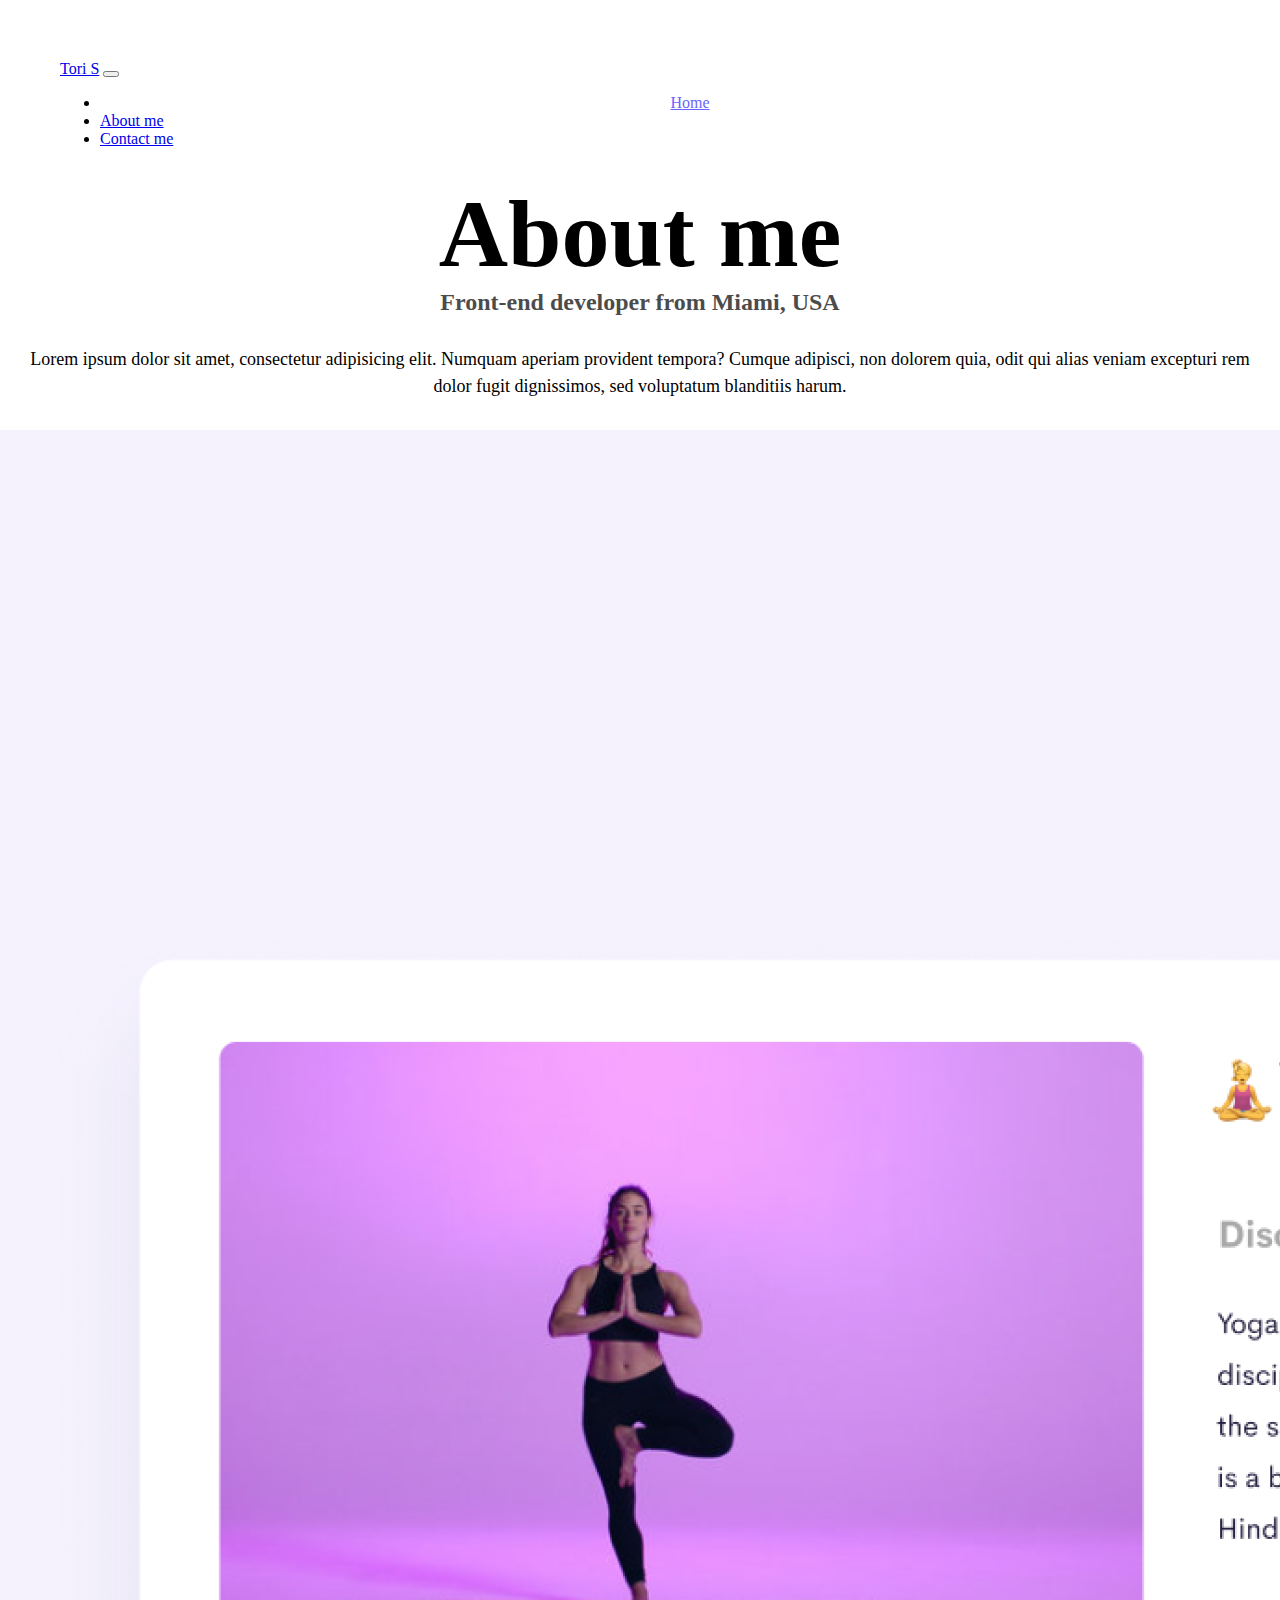
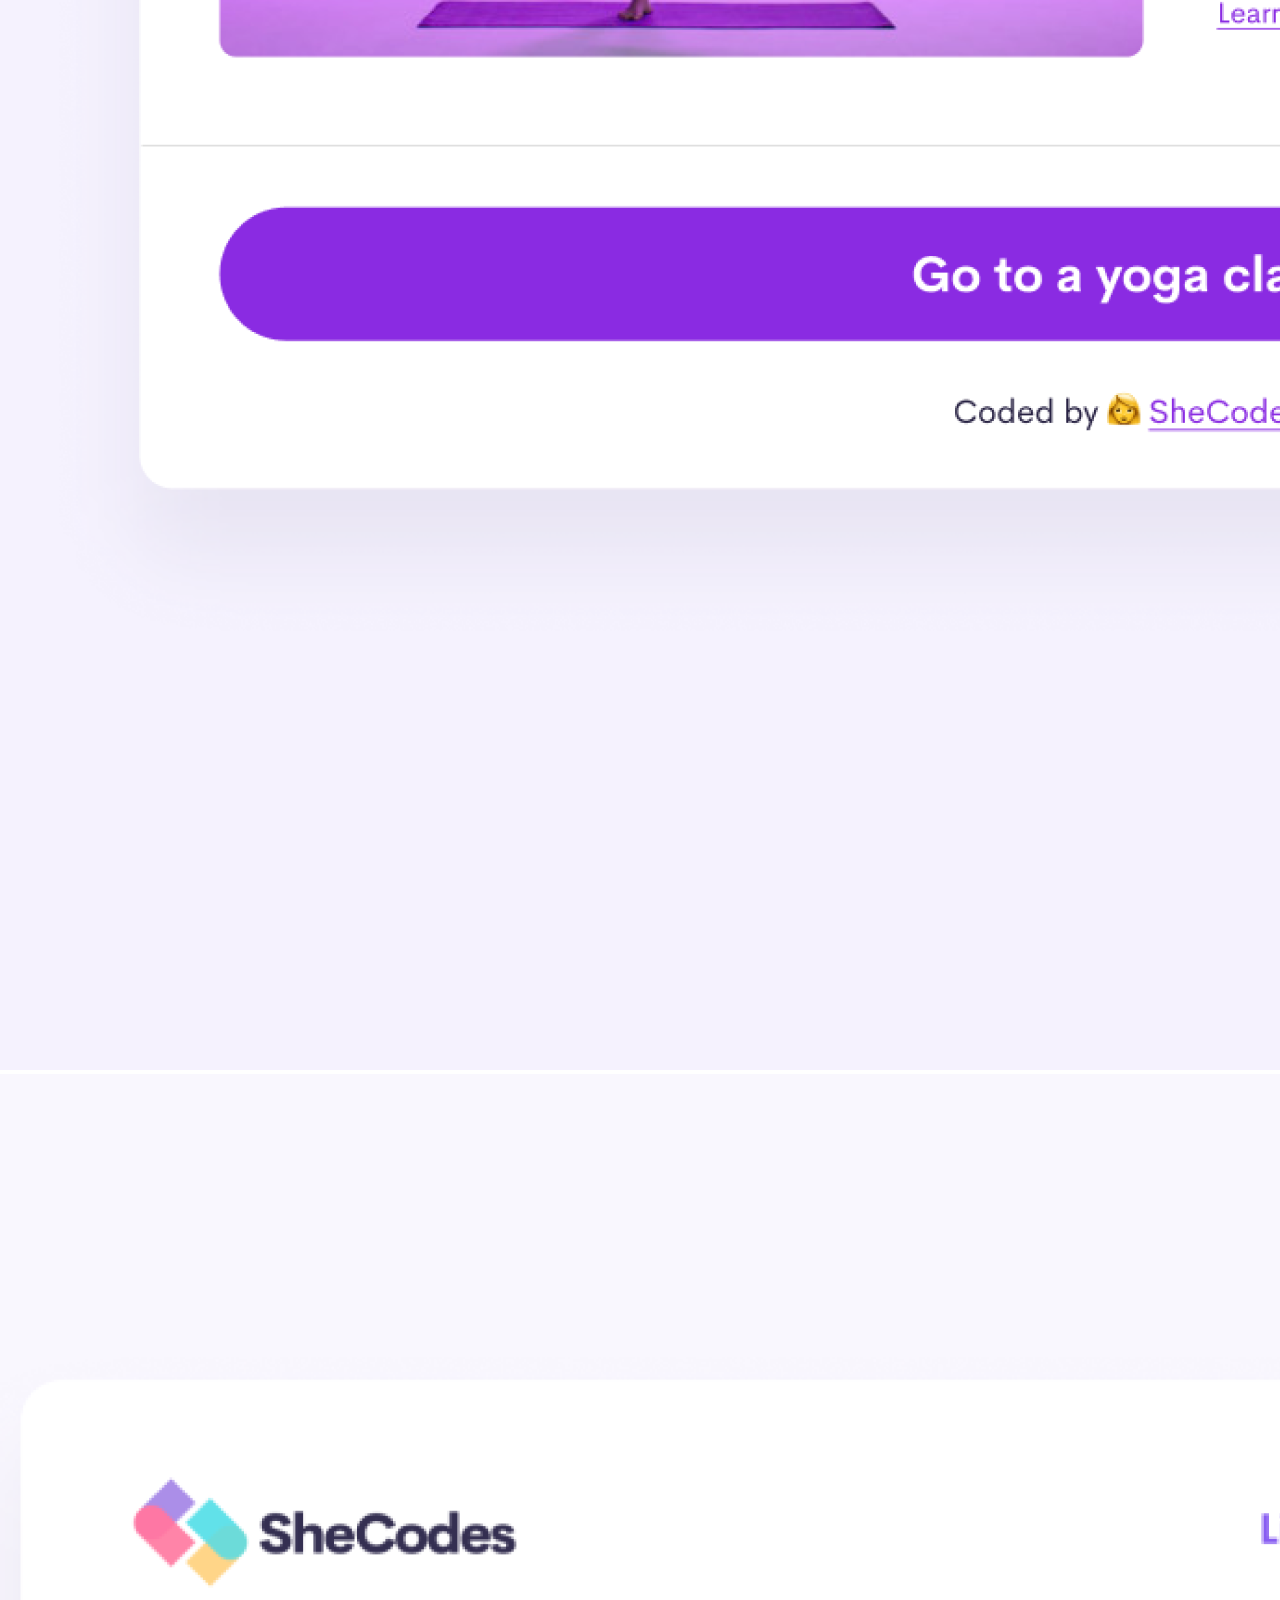
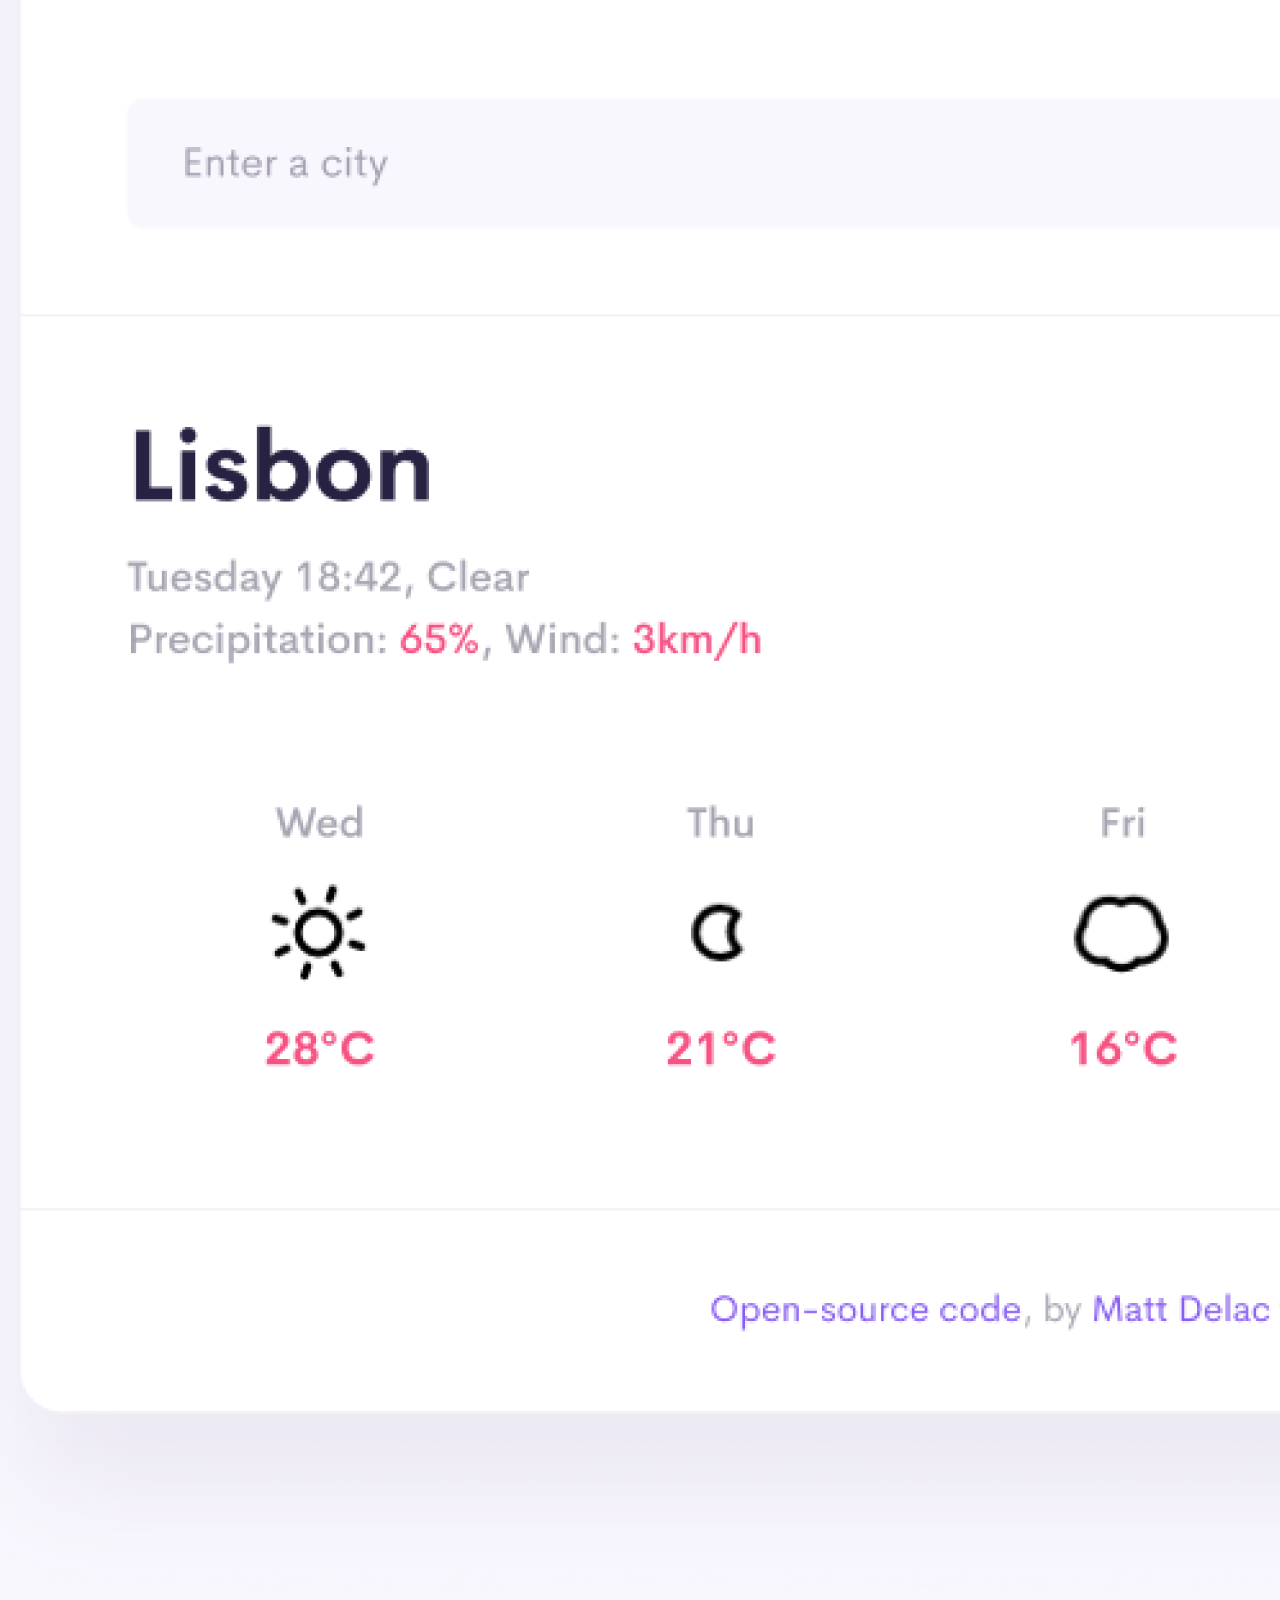
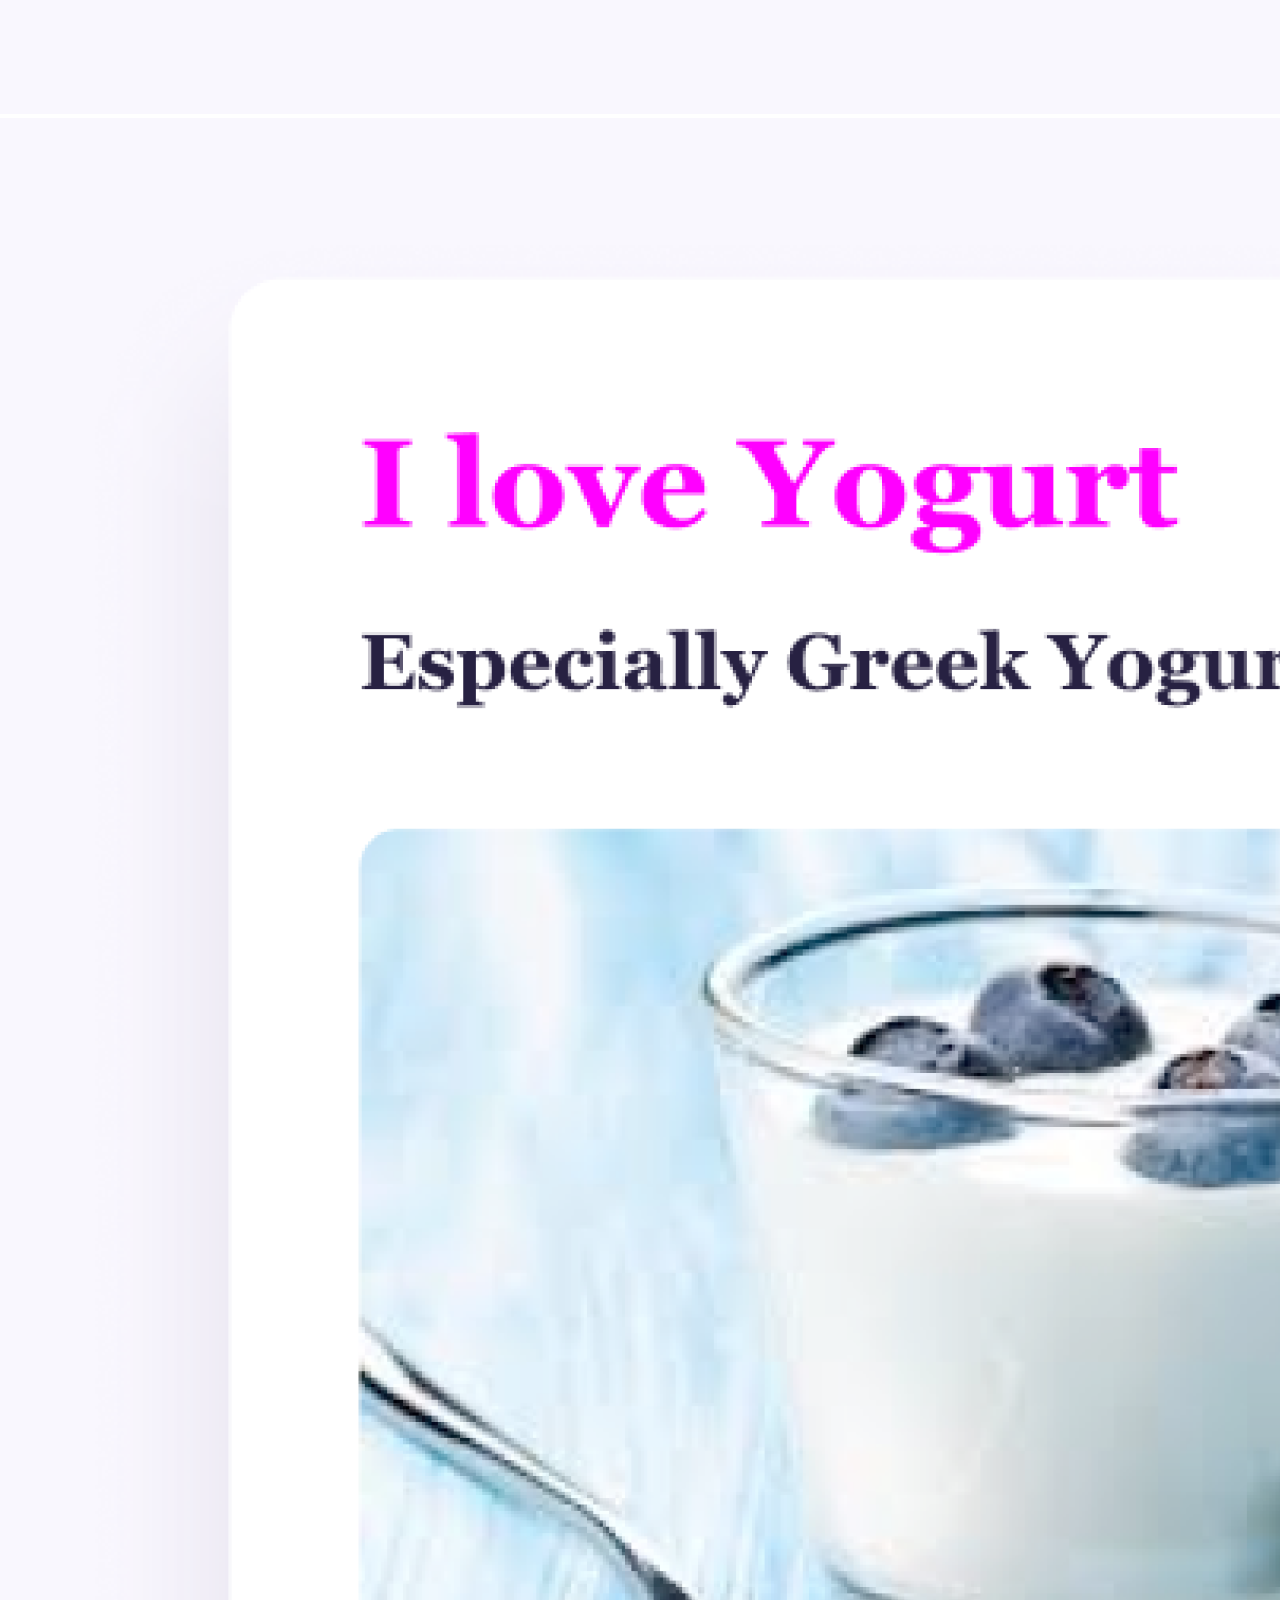
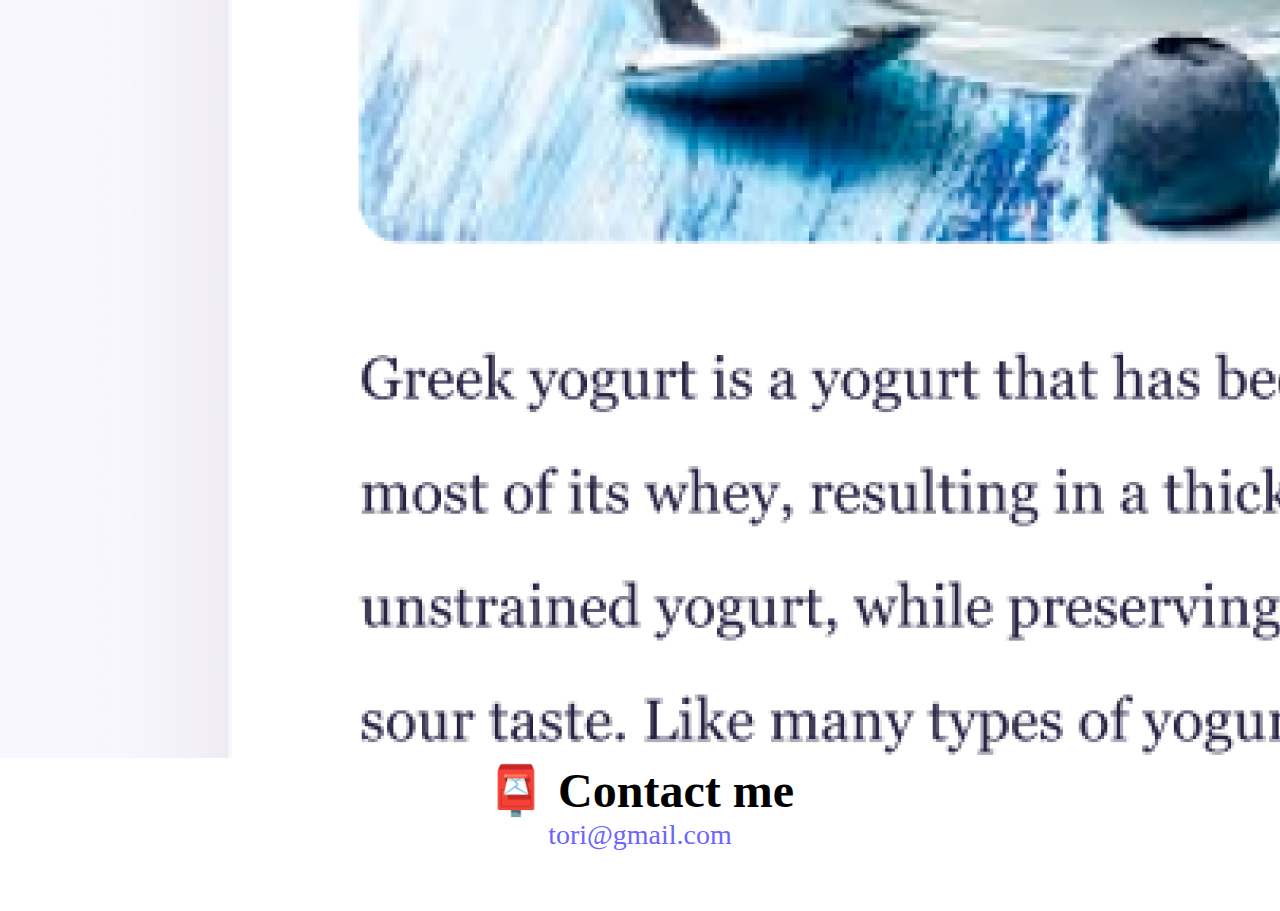
==== about.html @ 8f099b52 "Publishing repository" ====
<!DOCTYPE html>
<html lang="en">
  <head>
    <meta charset="UTF-8" />
    <meta http-equiv="X-UA-Compatible" content="IE=edge" />
    <meta name="viewport" content="width=device-width, initial-scale=1.0" />
    <link rel="stylesheet" href="style.css" />
    <link
      href="https://cdn.jsdelivr.net/npm/bootstrap@5.0.2/dist/css/bootstrap.min.css"
      rel="stylesheet"
      integrity="sha384-EVSTQN3/azprG1Anm3QDgpJLIm9Nao0Yz1ztcQTwFspd3yD65VohhpuuCOmLASjC"
      crossorigin="anonymous"
    />
    <title>About Tori S</title>
  </head>

  <body>
    <nav class="navbar navbar-expand-lg navbar-light bg-light">
      <div class="container-fluid">
        <a class="navbar-brand" href="#">Tori S</a>
        <button
          class="navbar-toggler"
          type="button"
          data-bs-toggle="collapse"
          data-bs-target="#navbarNav"
          aria-controls="navbarNav"
          aria-expanded="false"
          aria-label="Toggle navigation"
        >
          <span class="navbar-toggler-icon"></span>
        </button>
        <div class="collapse navbar-collapse" id="navbarNav">
          <ul class="navbar-nav">
            <li class="nav-item">
              <a
                class="nav-link active homepage-link"
                aria-current="page"
                href="index.html"
                >Home</a
              >
            </li>
            <li class="nav-item">
              <a class="nav-link" href="#">About me</a>
            </li>
            <li class="nav-item">
              <a class="nav-link" href="#contact">Contact me</a>
            </li>
          </ul>
        </div>
      </div>
    </nav>
    <h1>About me</h1>
    <h3>Front-end developer from Miami, USA</h3>
    <div class="about-paragraphs">
      <p>
        Lorem ipsum dolor sit amet, consectetur adipisicing elit. Numquam
        aperiam provident tempora? Cumque adipisci, non dolorem quia, odit qui
        alias veniam excepturi rem dolor fugit dignissimos, sed voluptatum
        blanditiis harum.
      </p>
    </div>
    <div class="container">
      <div class="row mb-5">
        <div class="col-sm-4">
          <img
            src="images/yoga.png"
            alt=""
            class="img-fluid rounded border p-2 shadow"
          />
        </div>
        <div class="col-sm-4">
          <img
            src="images/weather.png"
            alt=""
            class="img-fluid rounded border p-2 shadow"
          />
        </div>
        <div class="col-sm-4">
          <img
            src="images/yogurt.png"
            alt=""
            class="img-fluid rounded border p-2 shadow"
          />
        </div>
      </div>
    </div>
    <div id="contact">
      <h2>📮 Contact me</h2>
      <a href="mailto:[email]" class="email-link"> tori@gmail.com </a>
    </div>
  </body>
</html>
---- style.css ----
:root {
  --primary-color: #6c63ff;
  --secondary-color: #f5f2fe;
  --box-shadow: 0 5px 10px rgba(0, 0, 0, 0.3);
}

body {
  margin: 60px auto;
}
.navbar {
  margin-bottom: 30px;
}
h1,
h2,
h3 {
  text-align: center;
  margin: 0;
}

h1 {
  font-size: 96px !important;
}

h2 {
  font-size: 48px !important;
}

h3 {
  font-size: 24px !important;
  opacity: 0.7;
}

p {
  background: var(--secondary-color);
  padding: 20px;
  border-radius: 4px;
  font-size: 18px;
  line-height: 1.5;
  text-align: center;
}

.navigation-links {
  display: flex;
  margin-top: 40px;
  justify-content: center;
}

.navigation-links a {
  margin: 20px;
  border-radius: 4px;
  padding: 20px 15px;
  text-decoration: none;
  text-transform: capitalize;
}

.contact-link {
  background: var(--primary-color);
  box-shadow: var(--box-shadow);
  color: white;
}

.about-link {
  color: var(--primary-color);
  border: 1px solid var(--primary-color);
}
.app-link {
  background: var(--primary-color);
  box-shadow: var(--box-shadow);
  color: white;
  margin: 20px;
  border-radius: 4px;
  padding: 20px 15px;
  text-decoration: none;
  text-transform: capitalize;
}
.app-p {
  background: white;
  text-align: left !important;
}

p.weather-p {
  background: white;
}
.homepage-link {
  color: var(--primary-color);
  text-align: center;
  display: block;
}

.about-paragraphs {
  display: flex;
  margin: 0;
}

.about-paragraphs p {
  margin: 10px;
  background-color: white;
}

.email-link {
  display: flex;
  justify-content: center;
  color: var(--primary-color);
  font-size: 28px;
  text-decoration: none;
}

.email-link:hover {
  text-decoration: underline;
}

.navbar {
  padding-left: 60px;
  margin-bottom: 30px;
}
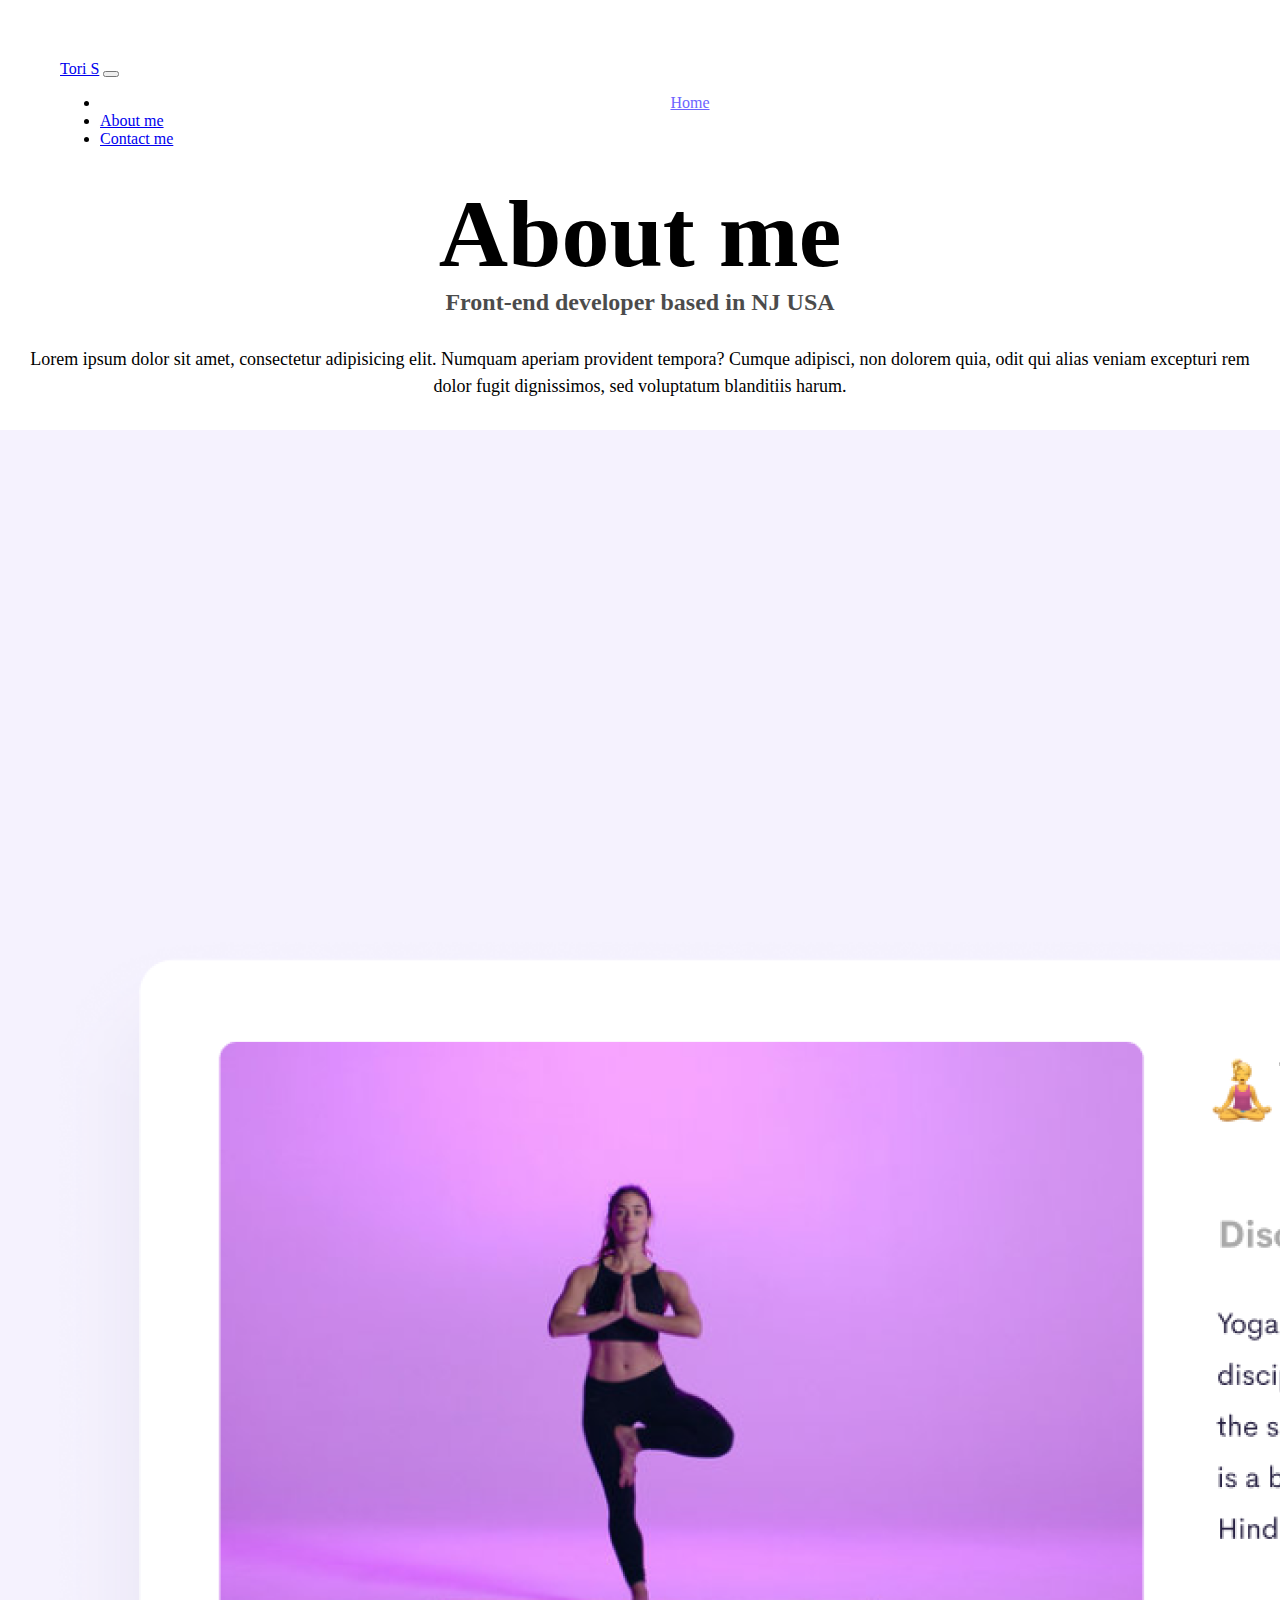
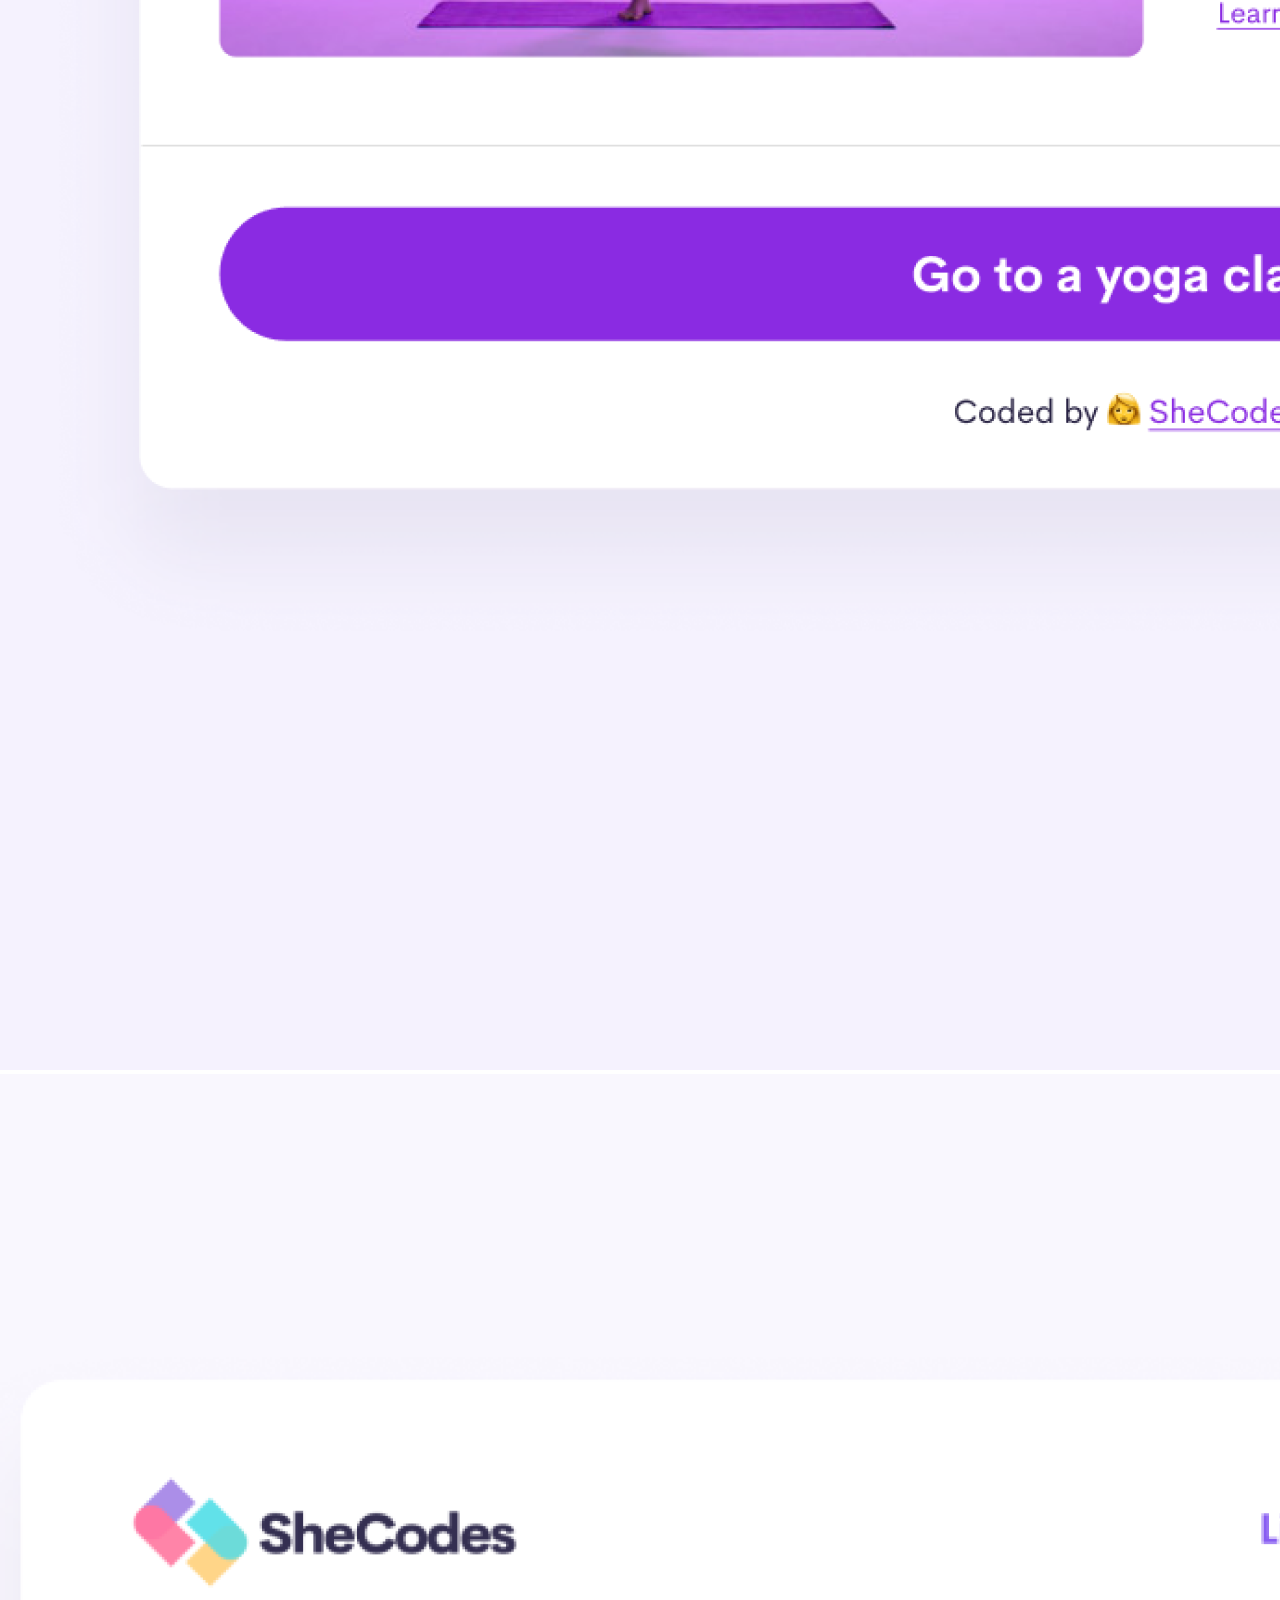
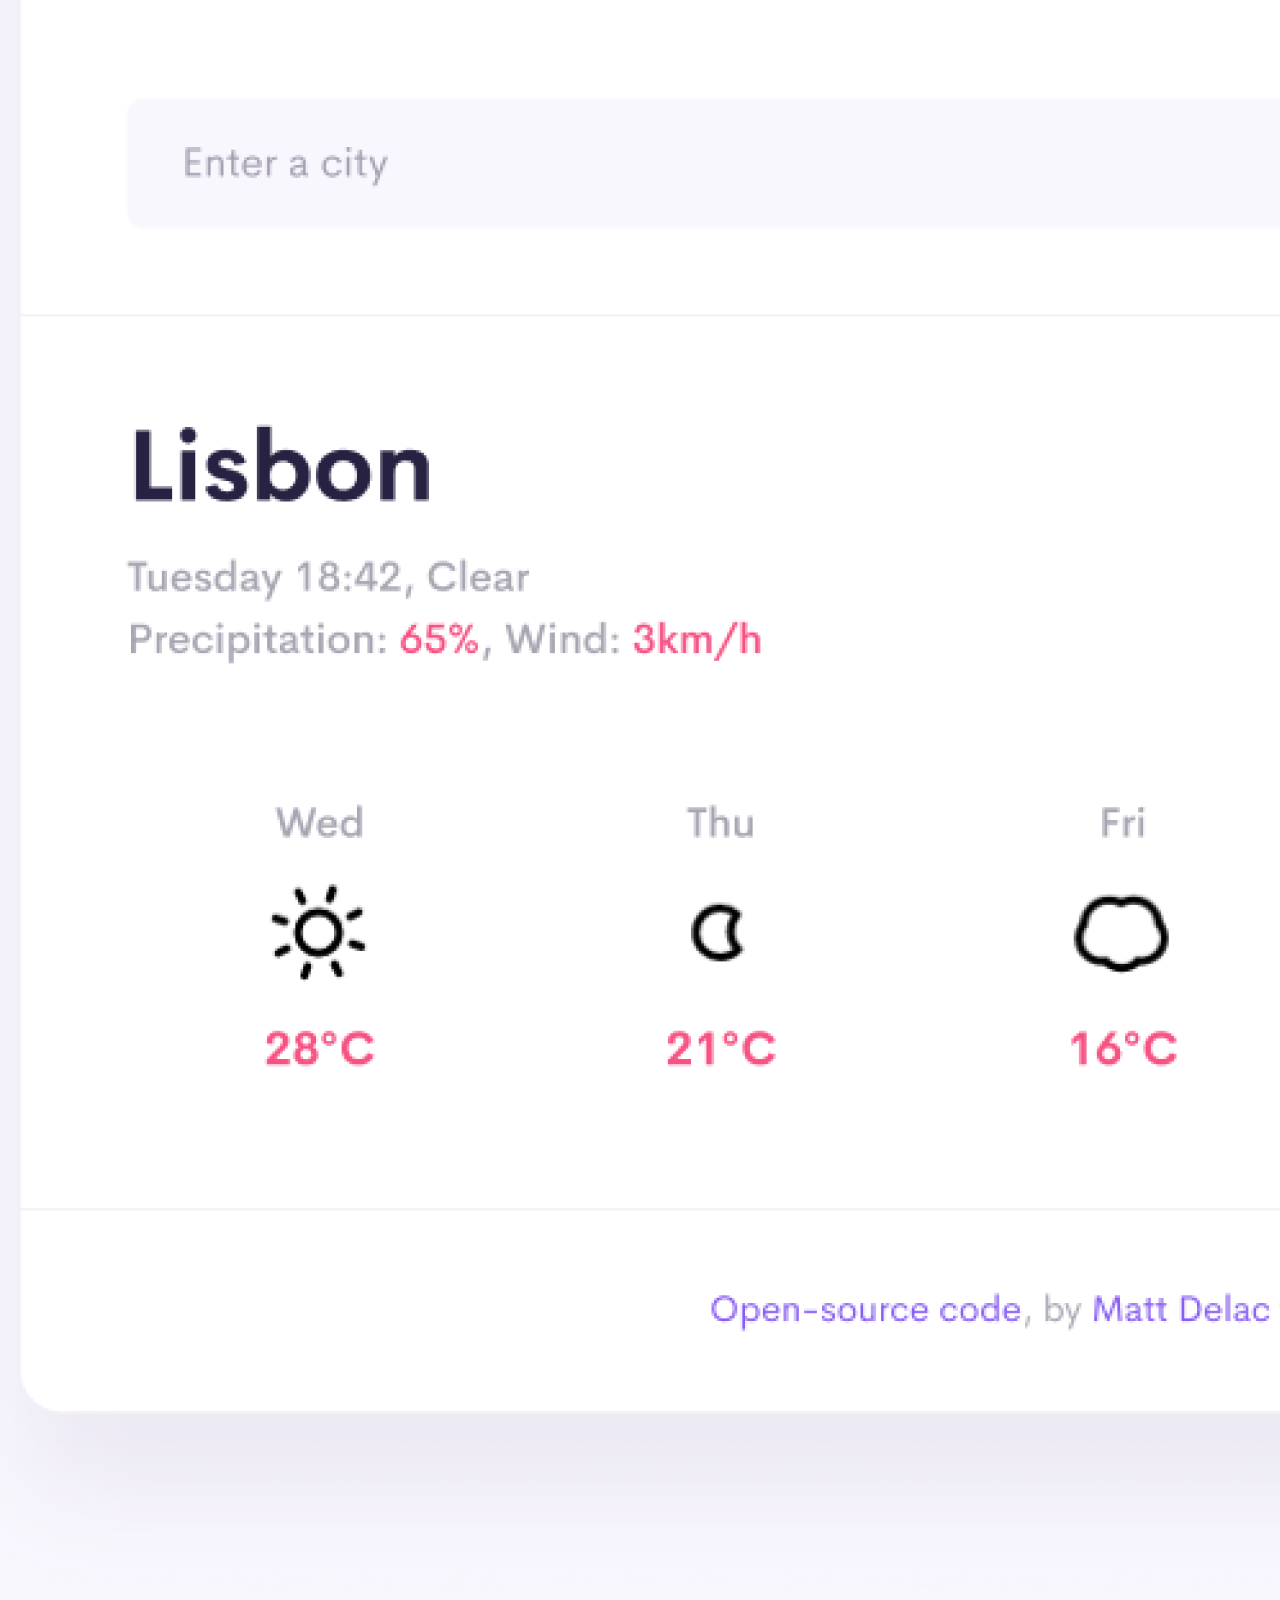
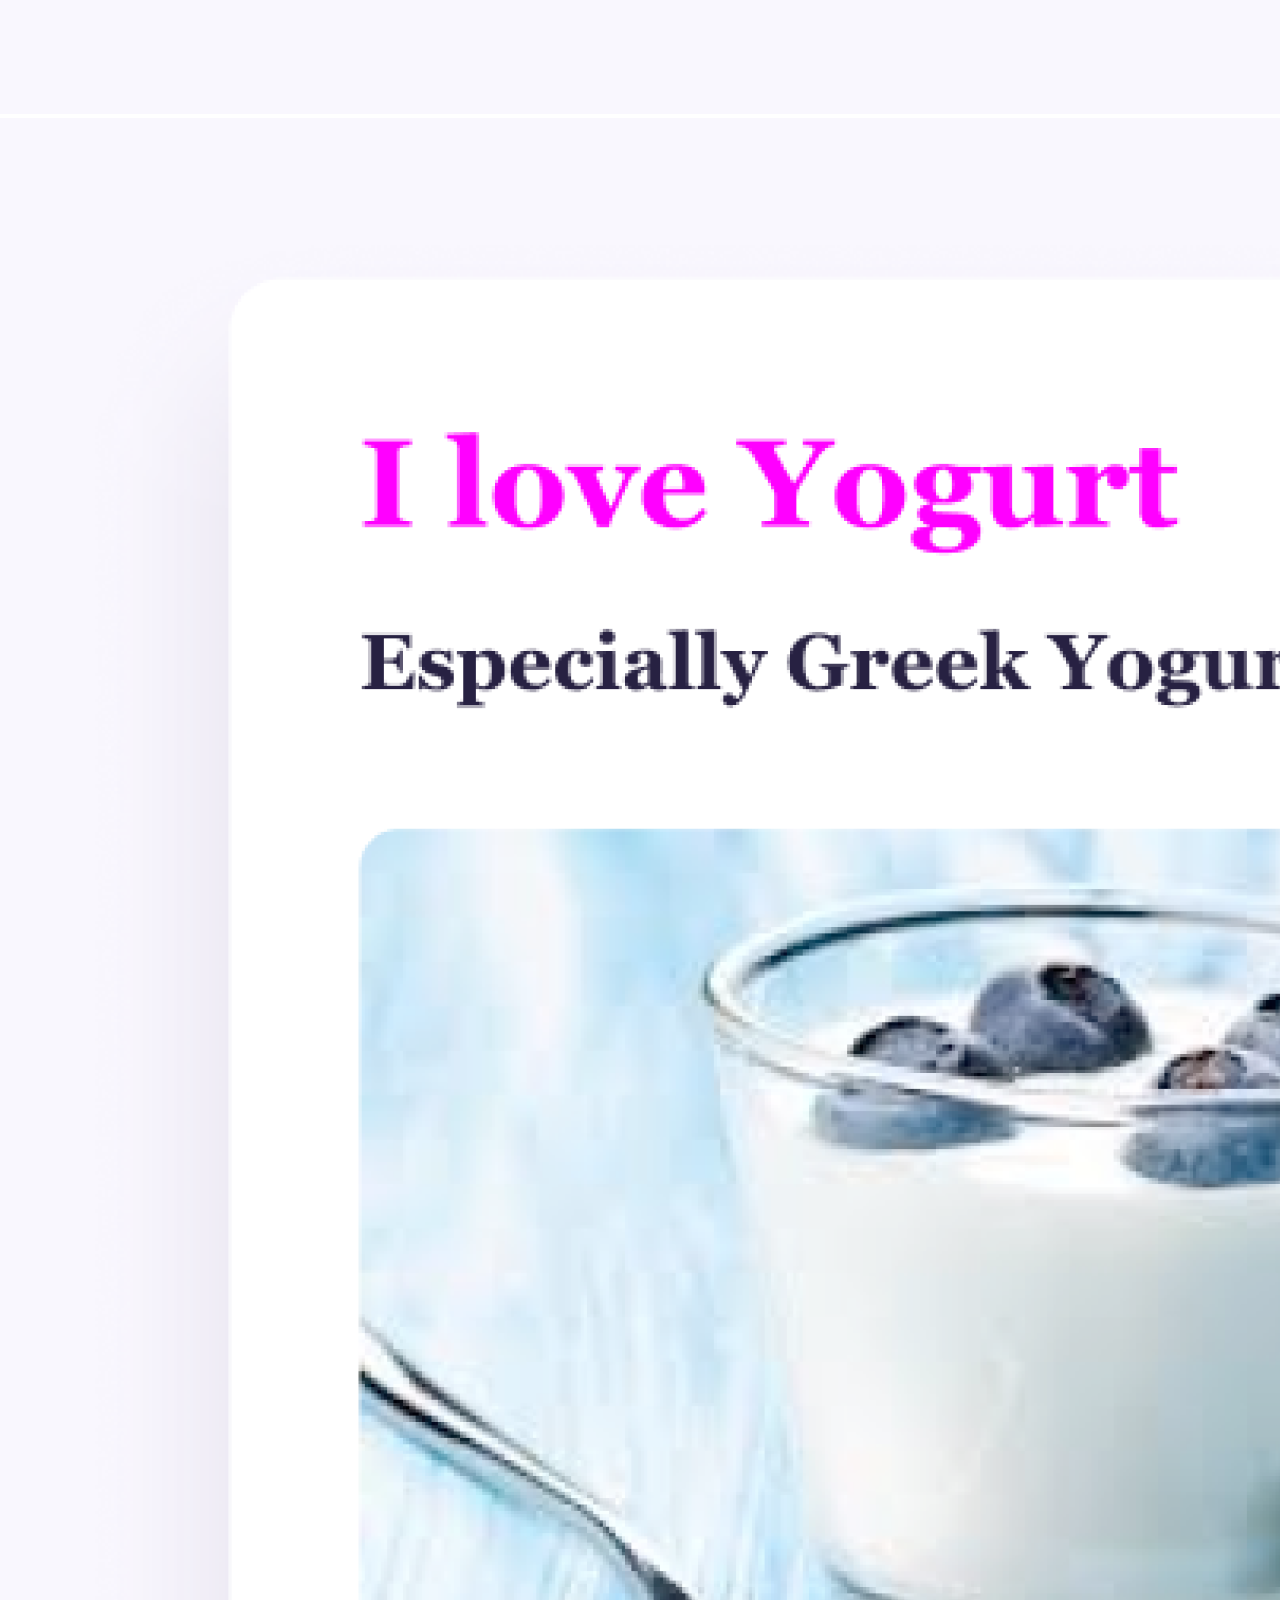
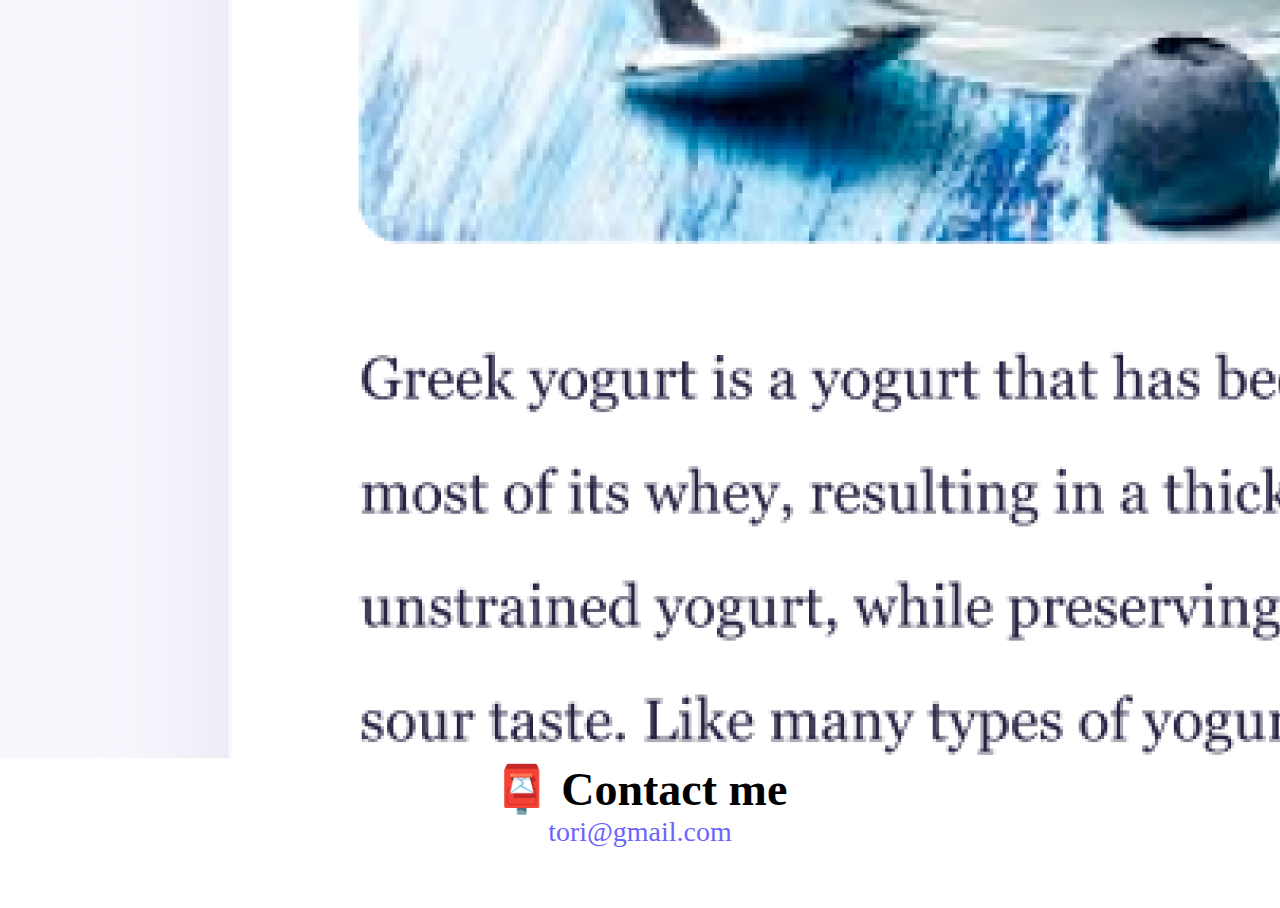
==== commit 92471e5e: "Update SEO optimization" ====
--- a/about.html
+++ b/about.html
@@ -17,7 +17,7 @@
   <body>
     <nav class="navbar navbar-expand-lg navbar-light bg-light">
       <div class="container-fluid">
-        <a class="navbar-brand" href="#">Tori S</a>
+        <a class="navbar-brand" href="/">Tori S</a>
         <button
           class="navbar-toggler"
           type="button"
@@ -49,8 +49,8 @@
         </div>
       </div>
     </nav>
-    <h1>About me</h1>
-    <h3>Front-end developer from Miami, USA</h3>
+    <h2>About me</h2>
+    <h1>Front-end developer based in NJ USA</h1>
     <div class="about-paragraphs">
       <p>
         Lorem ipsum dolor sit amet, consectetur adipisicing elit. Numquam
@@ -64,29 +64,29 @@
         <div class="col-sm-4">
           <img
             src="images/yoga.png"
-            alt=""
+            alt="Yoga app"
             class="img-fluid rounded border p-2 shadow"
           />
         </div>
         <div class="col-sm-4">
           <img
             src="images/weather.png"
-            alt=""
+            alt="Weather app"
             class="img-fluid rounded border p-2 shadow"
           />
         </div>
         <div class="col-sm-4">
           <img
             src="images/yogurt.png"
-            alt=""
+            alt="Yogurt app"
             class="img-fluid rounded border p-2 shadow"
           />
         </div>
       </div>
     </div>
     <div id="contact">
-      <h2>📮 Contact me</h2>
-      <a href="mailto:[email]" class="email-link"> tori@gmail.com </a>
+      <h3>📮 Contact me</h3>
+      <a href="mailto:tori@gmail.com" class="email-link"> tori@gmail.com </a>
     </div>
   </body>
 </html>
--- a/style.css
+++ b/style.css
@@ -18,16 +18,16 @@
 }
 
 h1 {
+  font-size: 24px !important;
+  opacity: 0.7;
+}
+
+h2 {
   font-size: 96px !important;
 }
 
-h2 {
-  font-size: 48px !important;
-}
-
 h3 {
-  font-size: 24px !important;
-  opacity: 0.7;
+  font-size: 46px !important;
 }
 
 p {
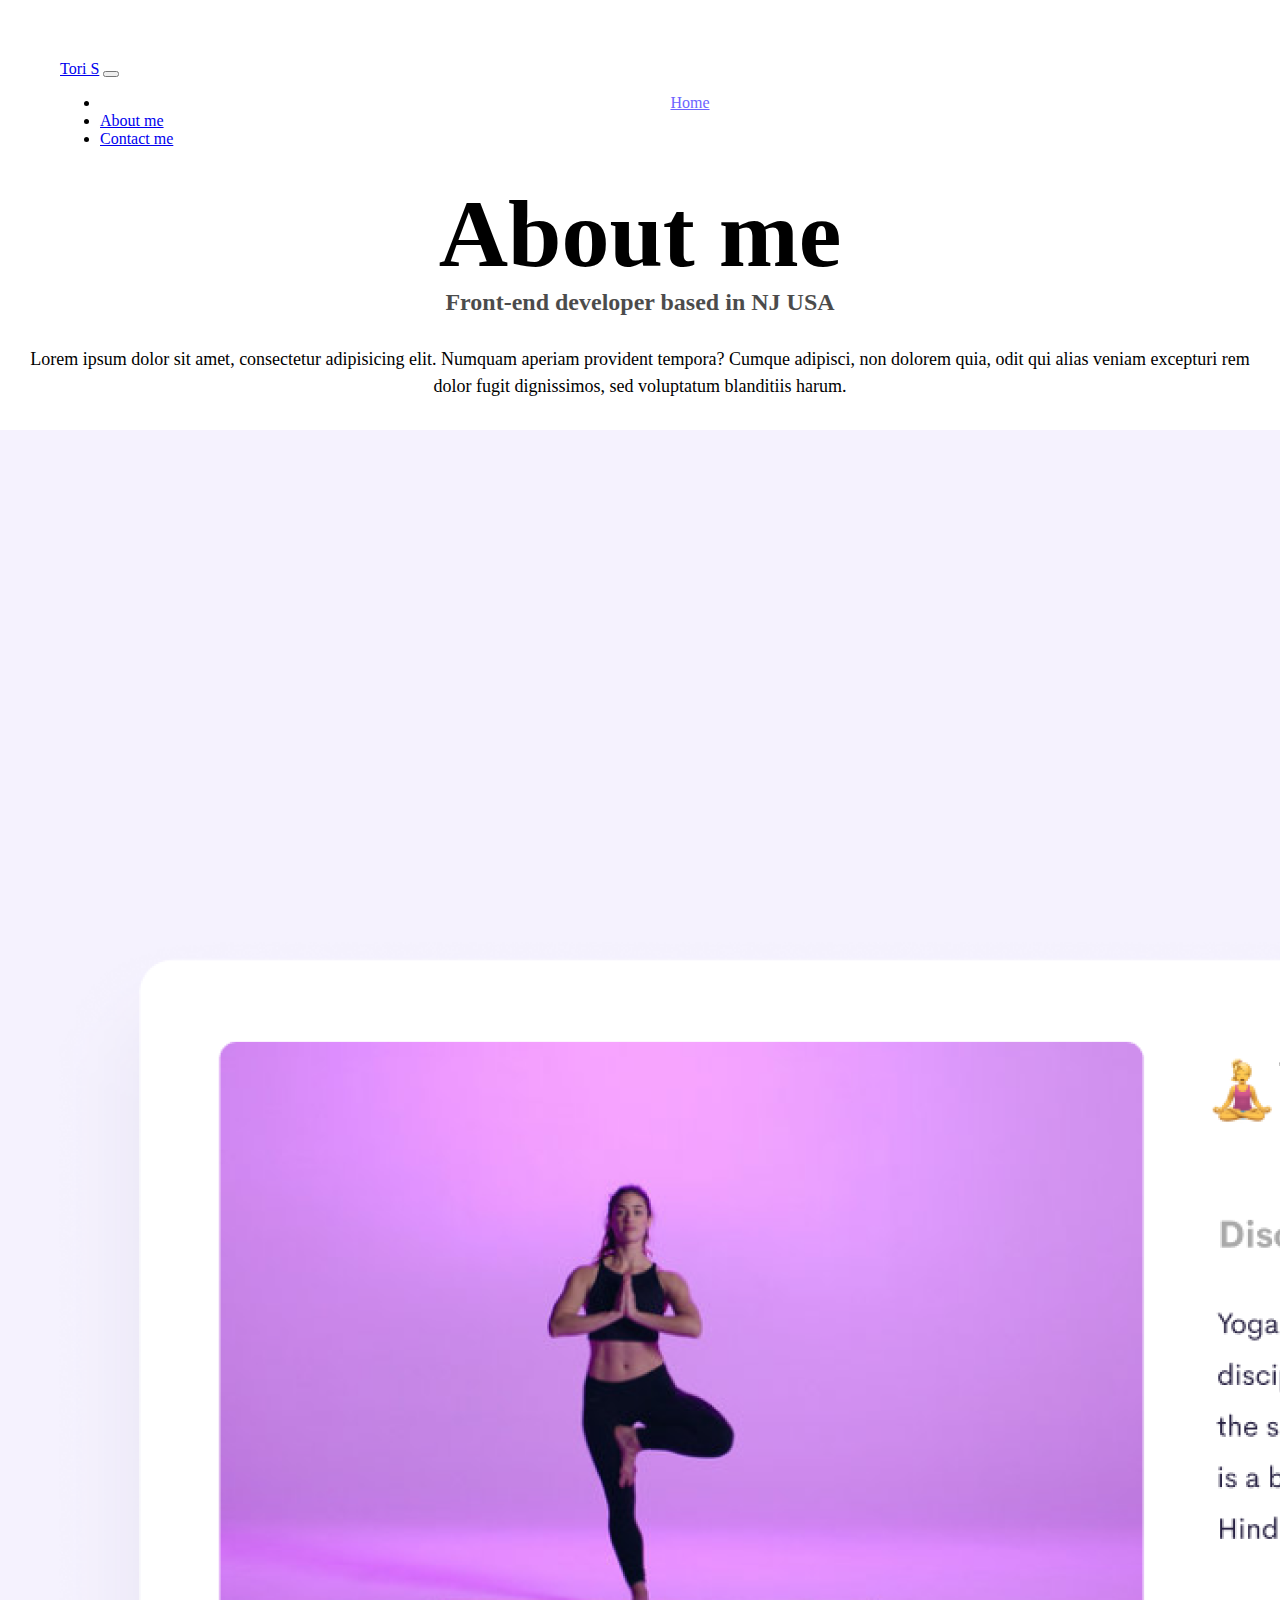
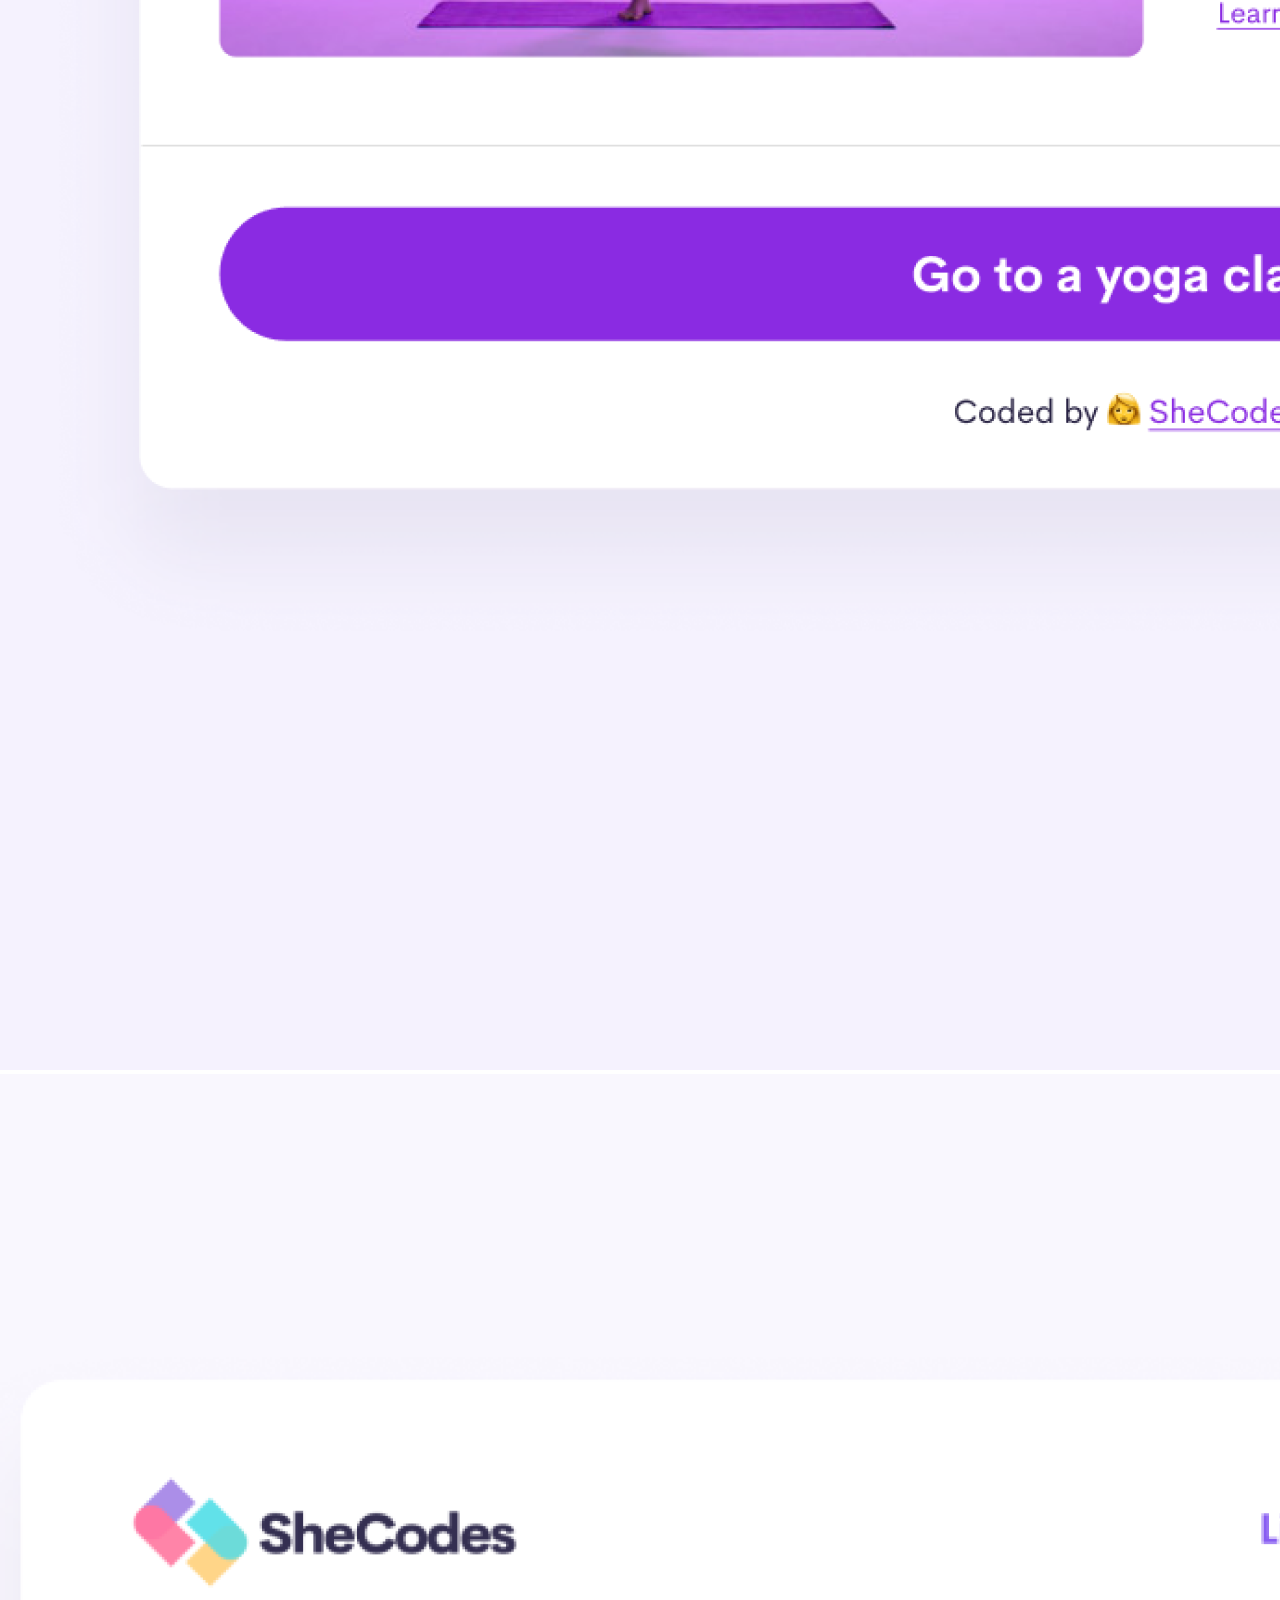
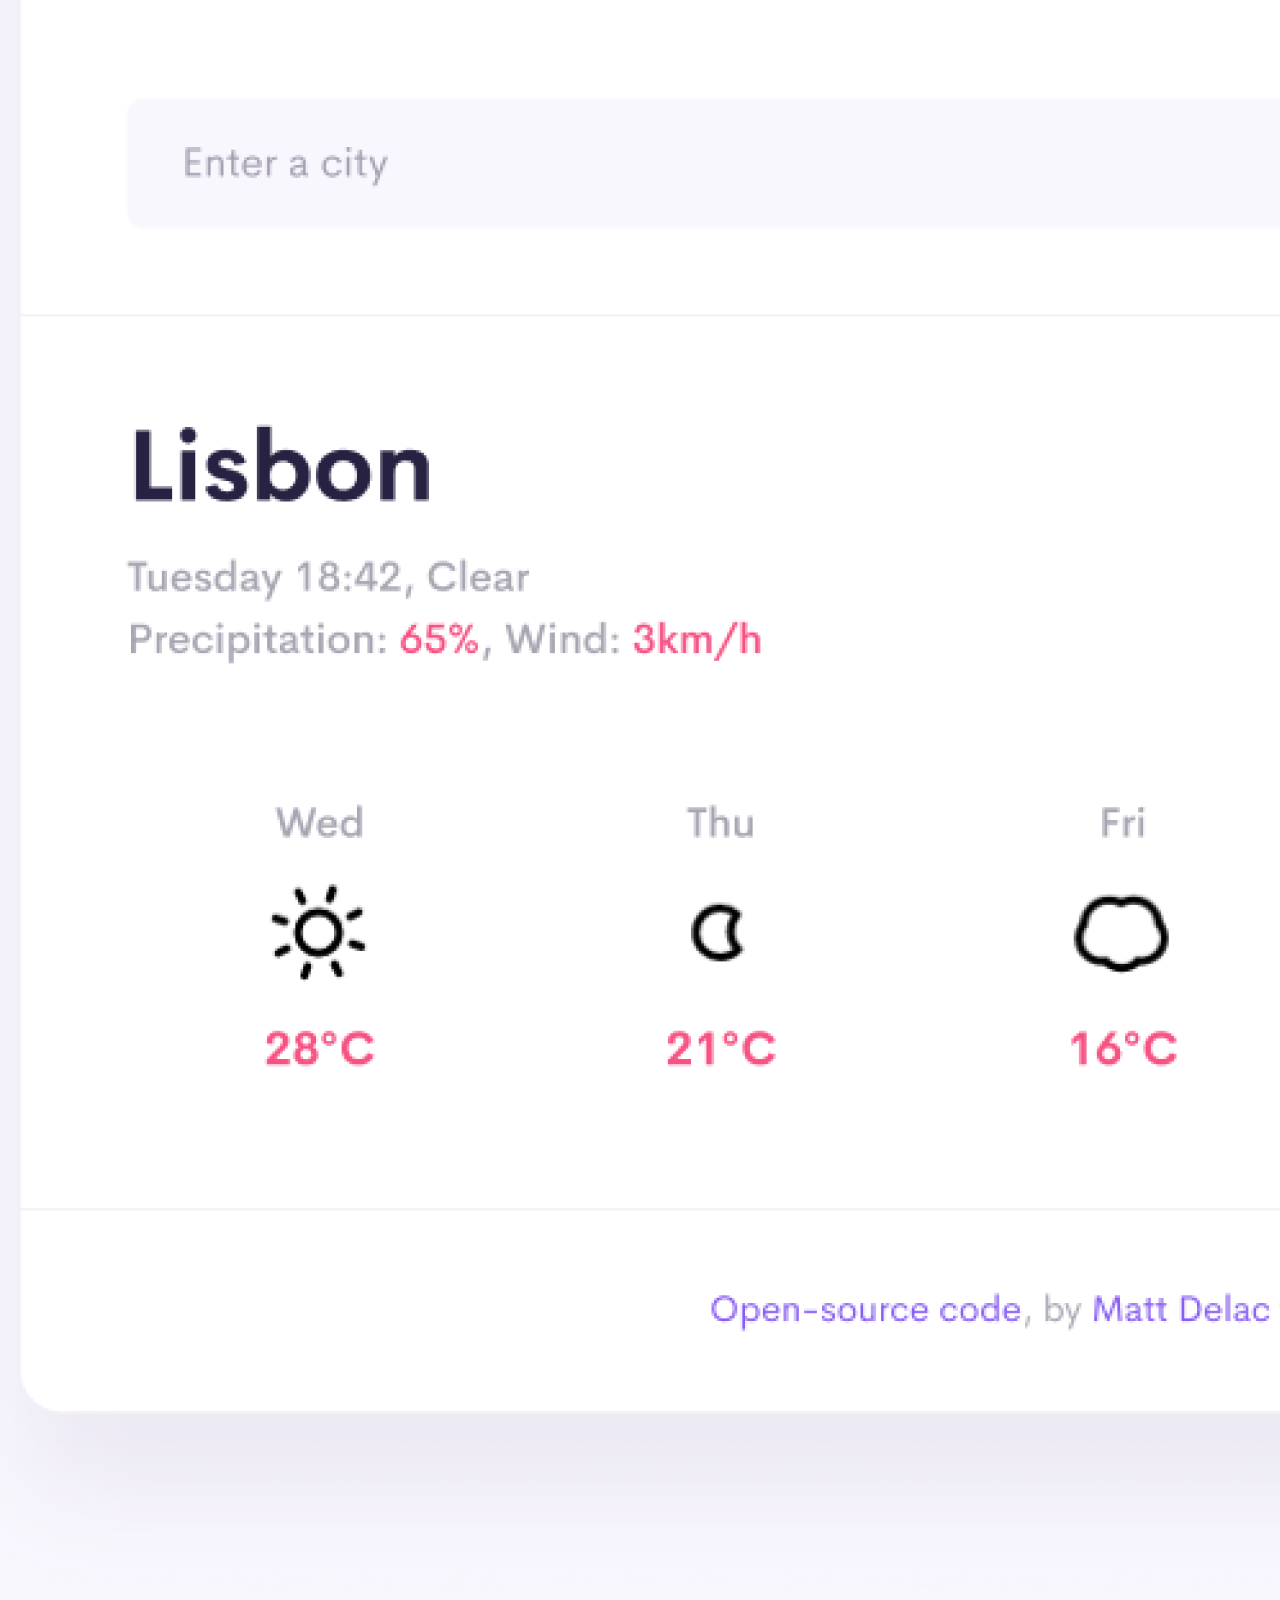
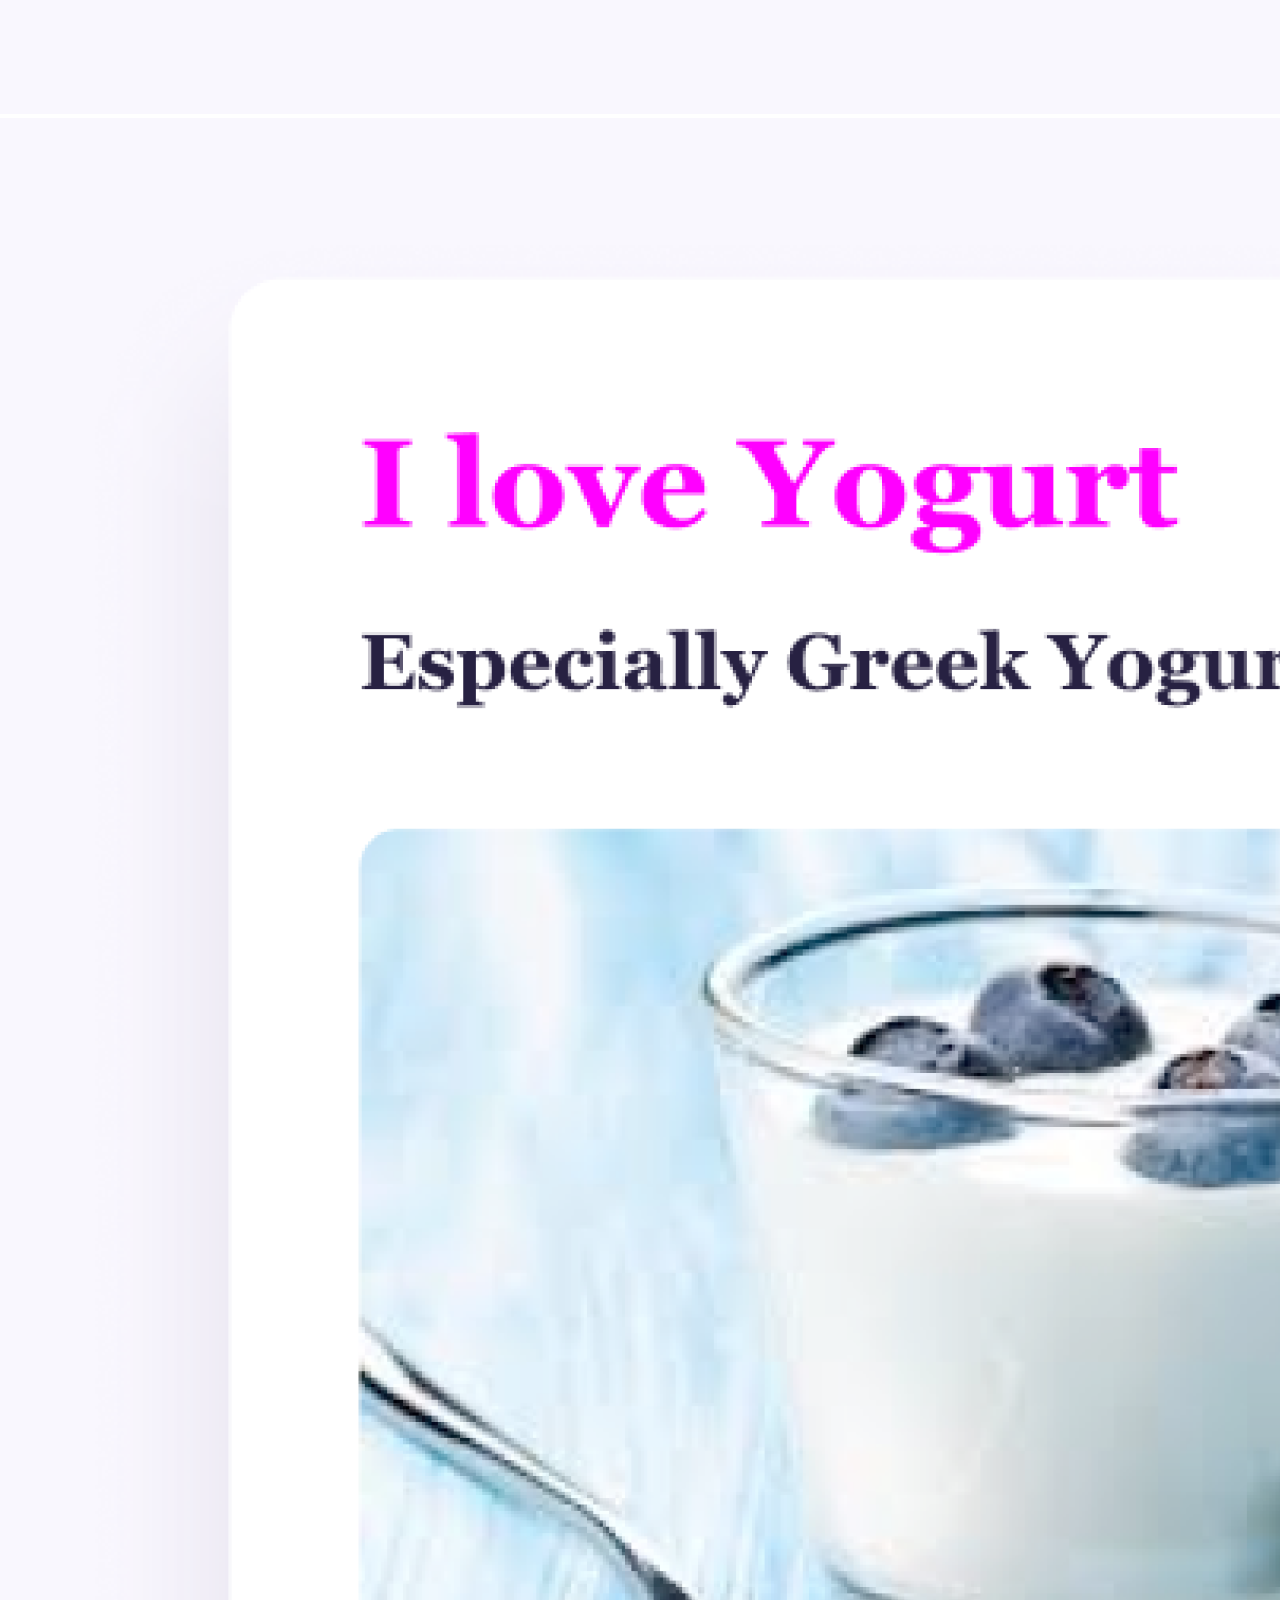
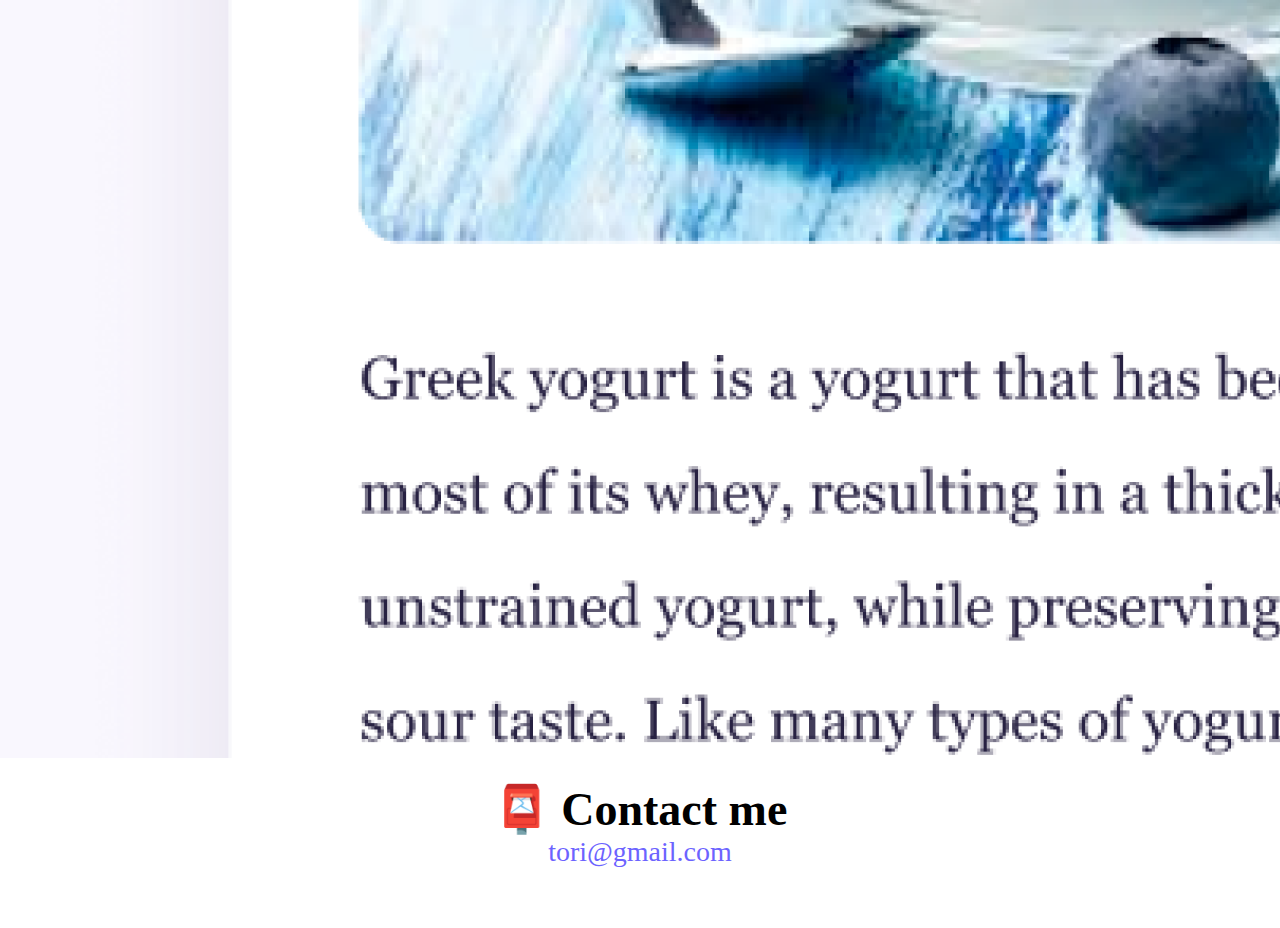
==== commit 19fddee0: "Made SEO friendly" ====
--- a/about.html
+++ b/about.html
@@ -4,6 +4,10 @@
     <meta charset="UTF-8" />
     <meta http-equiv="X-UA-Compatible" content="IE=edge" />
     <meta name="viewport" content="width=device-width, initial-scale=1.0" />
+    <meta
+      name="description"
+      content="About Tori S, front-end developer based in USA"
+    />
     <link rel="stylesheet" href="style.css" />
     <link
       href="https://cdn.jsdelivr.net/npm/bootstrap@5.0.2/dist/css/bootstrap.min.css"
@@ -11,13 +15,13 @@
       integrity="sha384-EVSTQN3/azprG1Anm3QDgpJLIm9Nao0Yz1ztcQTwFspd3yD65VohhpuuCOmLASjC"
       crossorigin="anonymous"
     />
-    <title>About Tori S</title>
+    <title>About me - Tori S</title>
   </head>
 
   <body>
     <nav class="navbar navbar-expand-lg navbar-light bg-light">
       <div class="container-fluid">
-        <a class="navbar-brand" href="/">Tori S</a>
+        <a class="navbar-brand" href="/" title="homepage">Tori S</a>
         <button
           class="navbar-toggler"
           type="button"
@@ -35,15 +39,20 @@
               <a
                 class="nav-link active homepage-link"
                 aria-current="page"
-                href="index.html"
+                href="/index.html"
+                title="homepage"
                 >Home</a
               >
             </li>
             <li class="nav-item">
-              <a class="nav-link" href="#">About me</a>
+              <a class="nav-link active" href="#" title="about tori"
+                >About me</a
+              >
             </li>
             <li class="nav-item">
-              <a class="nav-link" href="#contact">Contact me</a>
+              <a class="nav-link active" href="#contact" title="contact me "
+                >Contact me</a
+              >
             </li>
           </ul>
         </div>
--- a/style.css
+++ b/style.css
@@ -28,6 +28,7 @@
 
 h3 {
   font-size: 46px !important;
+  margin-top: 20px !important;
 }
 
 p {
@@ -113,3 +114,22 @@
   padding-left: 60px;
   margin-bottom: 30px;
 }
+
+@media (max-width: 375px) {
+  body {
+    text-align: center !important;
+    align-items: center !important;
+  }
+  p {
+    text-align: center !important;
+  }
+  h2 {
+    font-size: 42px !important;
+  }
+  h3 {
+    font-size: 30px !important;
+  }
+  /* img {
+    display: none;
+  } */
+}
